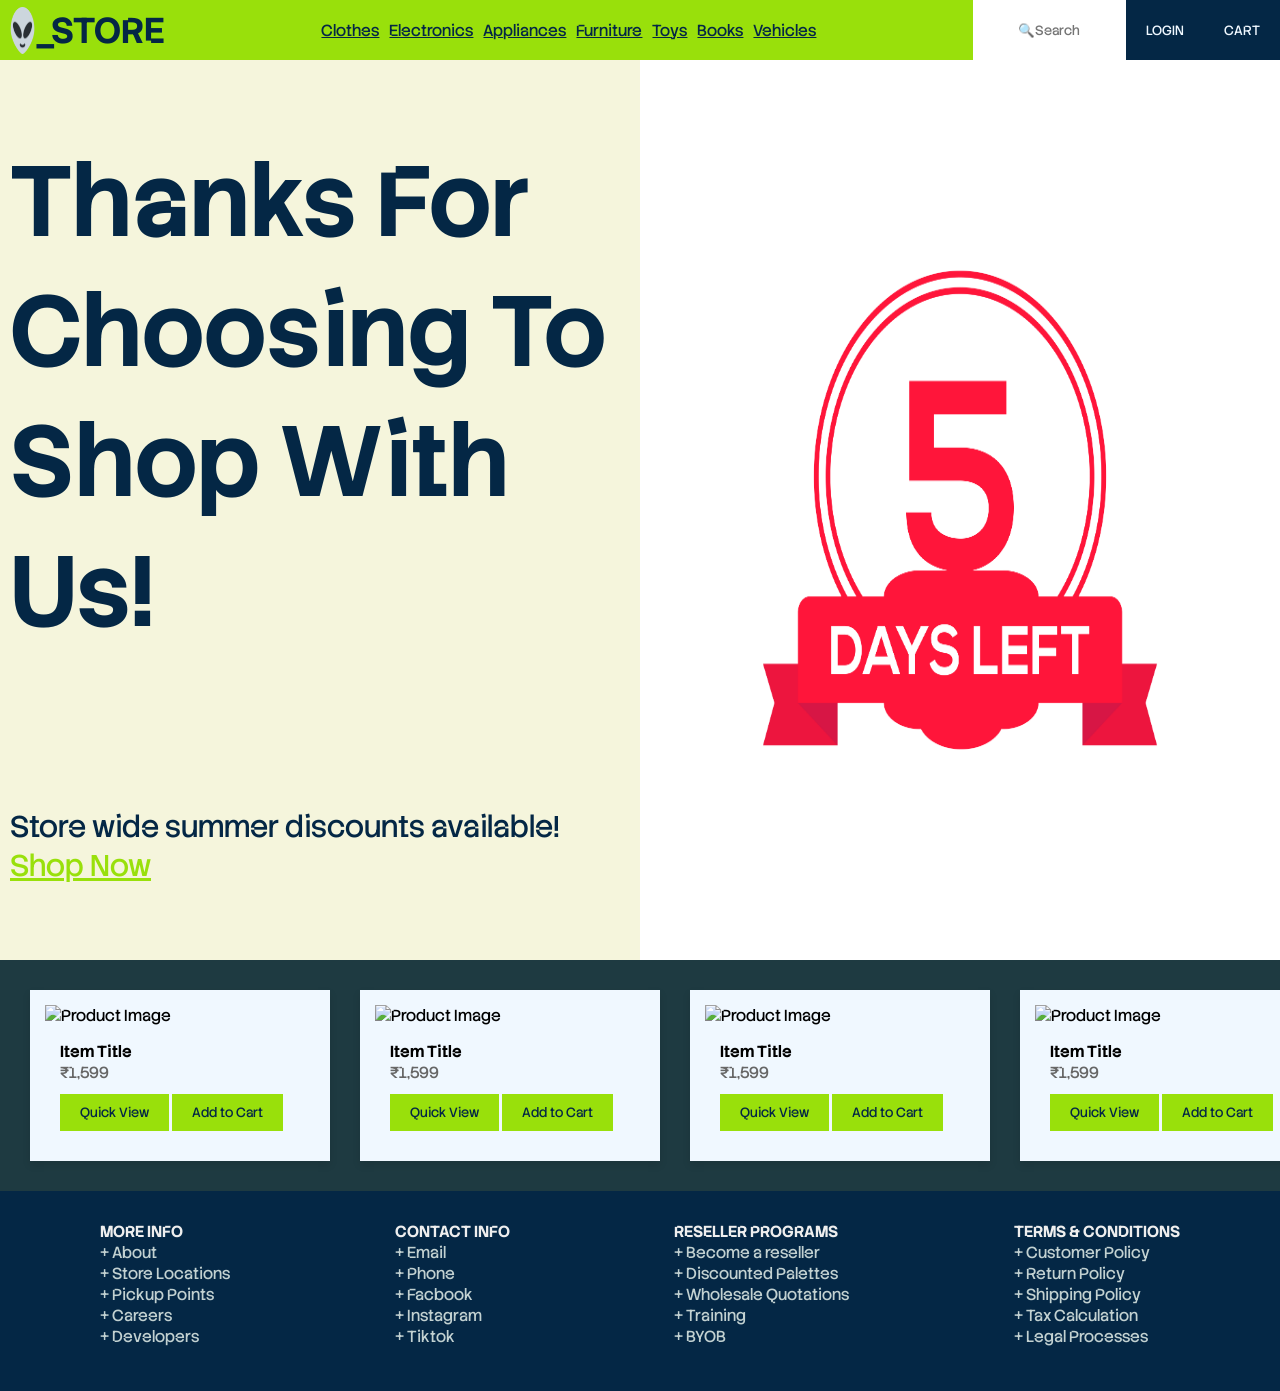
==== index.html @ e77f3b26 "edumoon e-commerce project files" ====
<!DOCTYPE html>
<html lang="en">
<head>
  <meta charset="UTF-8">
  <meta name="viewport" content="width=device-width, initial-scale=1.0">
  <title>Alien Store - Home</title>
  <link href="assets/img/favicon.png" rel="icon">
  <link rel="stylesheet" href="assets/css/styles.css">
  <link rel="preconnect" href="https://fonts.googleapis.com">
  <link rel="preconnect" href="https://fonts.gstatic.com" crossorigin>
  <link href="https://fonts.googleapis.com/css2?family=Stack+Sans+Notch:wght@200..700&display=swap" rel="stylesheet">
</head>
<body>
  <header>
    <nav class="nav nav-mobile-view">

      <div class="nav-mobile-menu-icon">
        <div></div>
        <div></div>
        <div></div>
      </div>

      <div class="logo">
          <a href="index.html" style="display: flex;" title="Alien Store"><img src="assets/img/logo.png" alt="Logo Image" width="25" height="auto"><h2 style="text-transform: uppercase;">_Store</h2></a>
      </div>

      <div class="nav-mobile-btns">
        <ul class="nav-mobile-icons">
          <a href="login.html"><img src="assets/img/user-w.png" alt="User Icon" title="Person icons created by Febrian Hidayat - Flaticon"></a>
          <a href="checkout.html"><img src="assets/img/cart-w.png" alt="Cart Icon" title="Retail icons created by Frey Wazza - Flaticon"></a>
        </ul>
      </div>

      <div class="nav-links">
        <ul>
          <li><a href="shop.html">Clothes</a></li>
          <li><a href="shop.html">Electronics</a></li>
          <li><a href="shop.html">Appliances</a></li>
          <li><a href="shop.html">Furniture</a></li>
          <li><a href="shop.html">Toys</a></li>
          <li><a href="shop.html">Books</a></li>
          <li><a href="shop.html">Vehicles</a></li>
        </ul>
      </div>

      <div class="nav-btns">

        <div class="nav-search" style="background-color:whitesmoke; width: 100%; height: 60px; color: #666;">
          <input type="text" style="height: 60px; border: none; text-align: center;" placeholder="&#x1F50D;Search">
        </div>

        <ul style="gap: 0.1px; height: 60px;">
          <a href="login.html" title="Login"><button>Login</button></a>
          <a href="checkout.html"><button type="button" id="open" title="View cart">Cart</button></a>
        </ul>

      </div>

    </nav>
  </header>
  <main>
    <section class="hero">
      <div style="width: 50%; height: 100%; display: grid; align-items: center; background-color: beige; padding: 0 10px; color: rgb(4, 39, 69);">
        <h1 style="font-size: 100px;">Thanks For Choosing To Shop With Us!</h1>
        <p style="font-size: 30px;">Store wide summer discounts available! <em><a href="shop.html" style="color: rgb(153, 224, 11); text-decoration: underline; padding-top: 10px;">Shop Now</a></em></p>
      </div>
      <img src="assets/img/hero.jpg" alt="Hero section image from Magnific" width="50%" height="100%">
    </section>

    <section class="card-items">
      
      <div class="card">
          <img src="https://placehold.net/400x600.png" alt="Product Image" class="card-img">
          <div class="card-content">
            <p><strong>Item Title</strong></p>
            <p class="card-price">₹1,599</p>
            <a href="product.html" ><button class="card-button">Quick View</button></a>
            <button class="card-button">Add to Cart</button>
          </div>
      </div>

      <div class="card">
        <img src="https://placehold.net/400x600.png" alt="Product Image" class="card-img">
        <div class="card-content">
          <p><strong>Item Title</strong></p>
          <p class="card-price">₹1,599</p>
          <a href="product.html" ><button class="card-button">Quick View</button></a>
          <button class="card-button">Add to Cart</button>
        </div>
      </div>

      <div class="card">
        <img src="https://placehold.net/400x600.png" alt="Product Image" class="card-img">
        <div class="card-content">
          <p><strong>Item Title</strong></p>
          <p class="card-price">₹1,599</p>
          <a href="product.html" ><button class="card-button">Quick View</button></a>
          <button class="card-button">Add to Cart</button>
        </div>
      </div>

      <div class="card">
        <img src="https://placehold.net/400x600.png" alt="Product Image" class="card-img">
        <div class="card-content">
          <p><strong>Item Title</strong></p>
          <p class="card-price">₹1,599</p>
          <a href="product.html" ><button class="card-button">Quick View</button></a>
          <button class="card-button">Add to Cart</button>
        </div>
      </div>

    </section>
  </main>
  <footer>
    <div>
      <h4>More Info</h4>
      <p><a href="#">About</a></p>
      <p><a href="#">Store Locations</a></p>
      <p><a href="#">Pickup Points</a></p>
      <p><a href="#">Careers</a></p>
      <p><a href="#">Developers</a></p>
    </div>
    <div>
      <h4>Contact Info</h4>
      <p><a href="mailto:someone@example.com">Email</a></p>
      <p><a href="tel:+911234567890">Phone</a></p>
      <p><a href="#">Facbook</a></p>
      <p><a href="#">Instagram</a></p>
      <p><a href="#">Tiktok</a></p>
    </div>
    <div>
      <h4>Reseller Programs</h4>
      <p><a href="#">Become a reseller</a></p>
      <p><a href="#">Discounted Palettes</a></p>
      <p><a href="#">Wholesale Quotations</a></p>
      <p><a href="#">Training</a></p>
      <p><a href="#">BYOB</a></p>
    </div>
    <div>
      <h4>Terms & Conditions</h4>
      <p><a href="#">Customer Policy</a></p>
      <p><a href="#">Return Policy</a></p>
      <p><a href="#">Shipping Policy</a></p>
      <p><a href="#">Tax Calculation</a></p>
      <p><a href="#">Legal Processes</a></p>
    </div>
  </footer>
</body>
</html>
---- assets/css/styles.css ----
* {
  margin: 0;
  padding: 0;
  box-sizing: border-box;
  font-family: "Stack Sans Notch", sans-serif;
  font-optical-sizing: auto;
  font-style: normal;
}

:root {
  --primary-color: rgb(153, 224, 11);
  --secondary-color: rgb(4, 39, 69);
  --accent-color: aliceblue;
  --background-color: rgb(30, 58, 65);
}

body {
  overflow-x: hidden;
	background-color: var(--background-color);
  padding-top: 60px;
}

a {
  text-decoration: none;
}

.nav-mobile-menu-icon, .nav-mobile-btns {
  display: none;
}

.logo a {
  font-size: x-large;
}

nav {
  display: flex;
  align-items: center;
  justify-content: space-between;
  position: fixed;
  top: 0;
  background-color: var(--primary-color);
  width: 100%;
  height: 60px;
  z-index: 1000;
  float: left;
  padding: 5px 0 5px 10px;
}

nav div {
  display: flex;
  align-items: center;
  justify-content: space-between;
}

nav div ul {
  display: flex;
  list-style: none;
  gap: 10px;
}

nav a {
  color: var(--secondary-color);
}

nav ul a {
  text-decoration: underline;
}

nav a:hover {
  color: rgb(255, 255, 255);
}

nav button {
  background-color: var(--secondary-color);
  color: var(--accent-color);
  border: none;
  padding: 10px 20px;
  cursor: pointer;
  height: 100%;
  font-family: inherit;
  text-transform: uppercase;
}

nav button:hover {
  background-color: #666;
  color: var(--accent-color);
}

.hero {
  height: 100vh;
  display: flex;
  align-items: center;
  justify-content: center;
}

.checkout {
  height: 75vh;
  display: flex;
  align-items: center;
  justify-content: center;
}

.checkout .chk-btn {
  font-family: inherit;
  border: none;
  padding: 5px;
  cursor: pointer;
  background-color: #666;
  color: var(--accent-color);
}

.checkout .chk-btn:hover {
  background-color: var(--primary-color);
  color: #666;
}

.login {
  height: 75vh;
  display: flex;
  align-items: center;
  justify-content: center;
}

.login div button:hover {
  background-color: var(--primary-color);
  color: #666;
}

.card-items {
  display: grid;
  grid-template-columns: repeat(4, 1fr);
  grid-template-rows: auto;
  gap: 30px;
  margin: 20px;
  padding: 10px;
}

.card {
  background-color: var(--accent-color);
  box-shadow: 0 4px 8px rgb(0, 0, 0, 0.1);
  width: 300px;
  padding: 15px;
}

.card-img {
  width: 100%;
  height: auto;
  display: block;
}

.card-content {
  padding: 15px;
}

.card-title {
  margin: 0 0 8px;
  font-size: 1.5em;
}

.card-price {
  color: #666;
  line-height: 1.4;
}

.card-button {
  background-color: var(--primary-color);
  color: rgb(4, 39, 69);
  border: none;
  padding: 10px 20px;
  cursor: pointer;
  margin-top: 10px;
  font-family: inherit;
}

.card-button:hover {
  background-color: var(--secondary-color);
  color: var(--accent-color);
}

.shop {
  display: flex;
}

.shop .card-items {
  right: 0;
  width: 80%;
  grid-template-columns: repeat(3, 1fr);
}

.filter {
  /* position: fixed; */
  /* overscroll-behavior: contain; */
  left: 0;
  top: 40;
  overflow: hidden;
  z-index: 500;
  width: 20%;
  height: 90vh;
  overflow-y: auto;
  background-color: var(--accent-color);
}

.filter-title {
  background-color: var(--secondary-color);
  color: aliceblue;
}

.filter-list {
  display: flex;
  flex-direction: column;
  color: var(--secondary-color);
}


.filter div h4 {
  padding-left: 5px;
}

.filter input {
  margin: 5px;
}

.filter button:hover {
  background-color: #666;
  color: var(--accent-color);
}

footer {
  display: flex;
  align-items: start;
  justify-content: space-between;
  height: 200px;
  padding: 30px 100px;
  background-color: var(--secondary-color);
  color: var(--accent-color);
}

footer h4 {
  text-transform: uppercase;
  color: rgb(238, 238, 238);
}

footer a {
  color: rgb(194, 209, 209);
}

footer a:hover {
  color: rgb(90, 201, 201);
}

footer a::before {
  content: "+ ";
}

#toggle-menu {
  display: none;
}

@media screen and (max-width: 600px) {
  .nav {
    padding: 0 5px;
  }

  .nav-links, .nav-search, .nav-btns {
    display: none;
  }

  /* .nav-mobile-view {
    justify-content: space-between;
  } */

  /* Burger menu (...in progress)
  .nav-mobile-menu-icon {
    position: absolute;
    top: 5em;
    right: 5%;
    margin-left: -2em;
    margin-top: -45px;
    width: 2em;
    height: 45px;
    z-index: 5;
  }

  .nav-mobile-menu-icon div {
    position: relative;
    width: 3em;
    height: 7px;
    border-radius: 3px;
    background-color: #f8982b;
    margin-top: 8px;
    transition: all 0.3s ease-in-out;
  }

  Burger menu animation
  #toggle-menu:checked + .nav-mobile-menu-icon .nav-top {
    transform: rotate(-45deg);
    margin-top: 25px;
  }

  #toggle-menu:checked + .nav-mobile-menu-icon .nav-bottom {
    opacity: 0;
    transform: rotate(45deg);
  }

  #toggle-menu:checked + .nav-mobile-menu-icon .nav-middle {
    transform: rotate(45deg);
    margin-top: -7px;
  }

  #toggle-menu:checked + .nav-mobile-menu-icon + .nav-links {
    top: 0;
    transform: scale(1);
  } */

  .nav-mobile-menu-icon {
    display: flex;
    background-color: var(--secondary-color);
    height: 50px;
    width: 50px;
    z-index: 5px;
  }

  .nav-mobile-menu-icon div {
    background-color: aliceblue;
    width: 30px;
    height: 3px;
    z-index: 10px;
  }

  .nav-mobile-btns {
    display: flex;
    align-items: center;
    justify-content: center;
  }

  .nav-mobile-icons {
    gap: 5px;
  }

  .nav-mobile-icons a {
    background-color: var(--secondary-color);
    height: 50px;
    width: 50px;
  }

  .nav-mobile-icons a:hover {
    background-color: #666;
  }

  .nav-mobile-icons img {
    width: 30px;
    height: auto;
    display: block;
    margin: 8px auto;
  }

  .card-items {
    grid-template-columns: repeat(1, 1fr);
  }

  .shop .card-items {
    grid-template-columns: repeat(1, 1fr);
    width: 100%;
  }

  .card {
    width: 100%;
  }

  .filter {
    display: none;
  }

  footer {
    flex-direction: column;
    height: fit-content;
  }

  footer div {
    padding: 7px 0;
  }
}
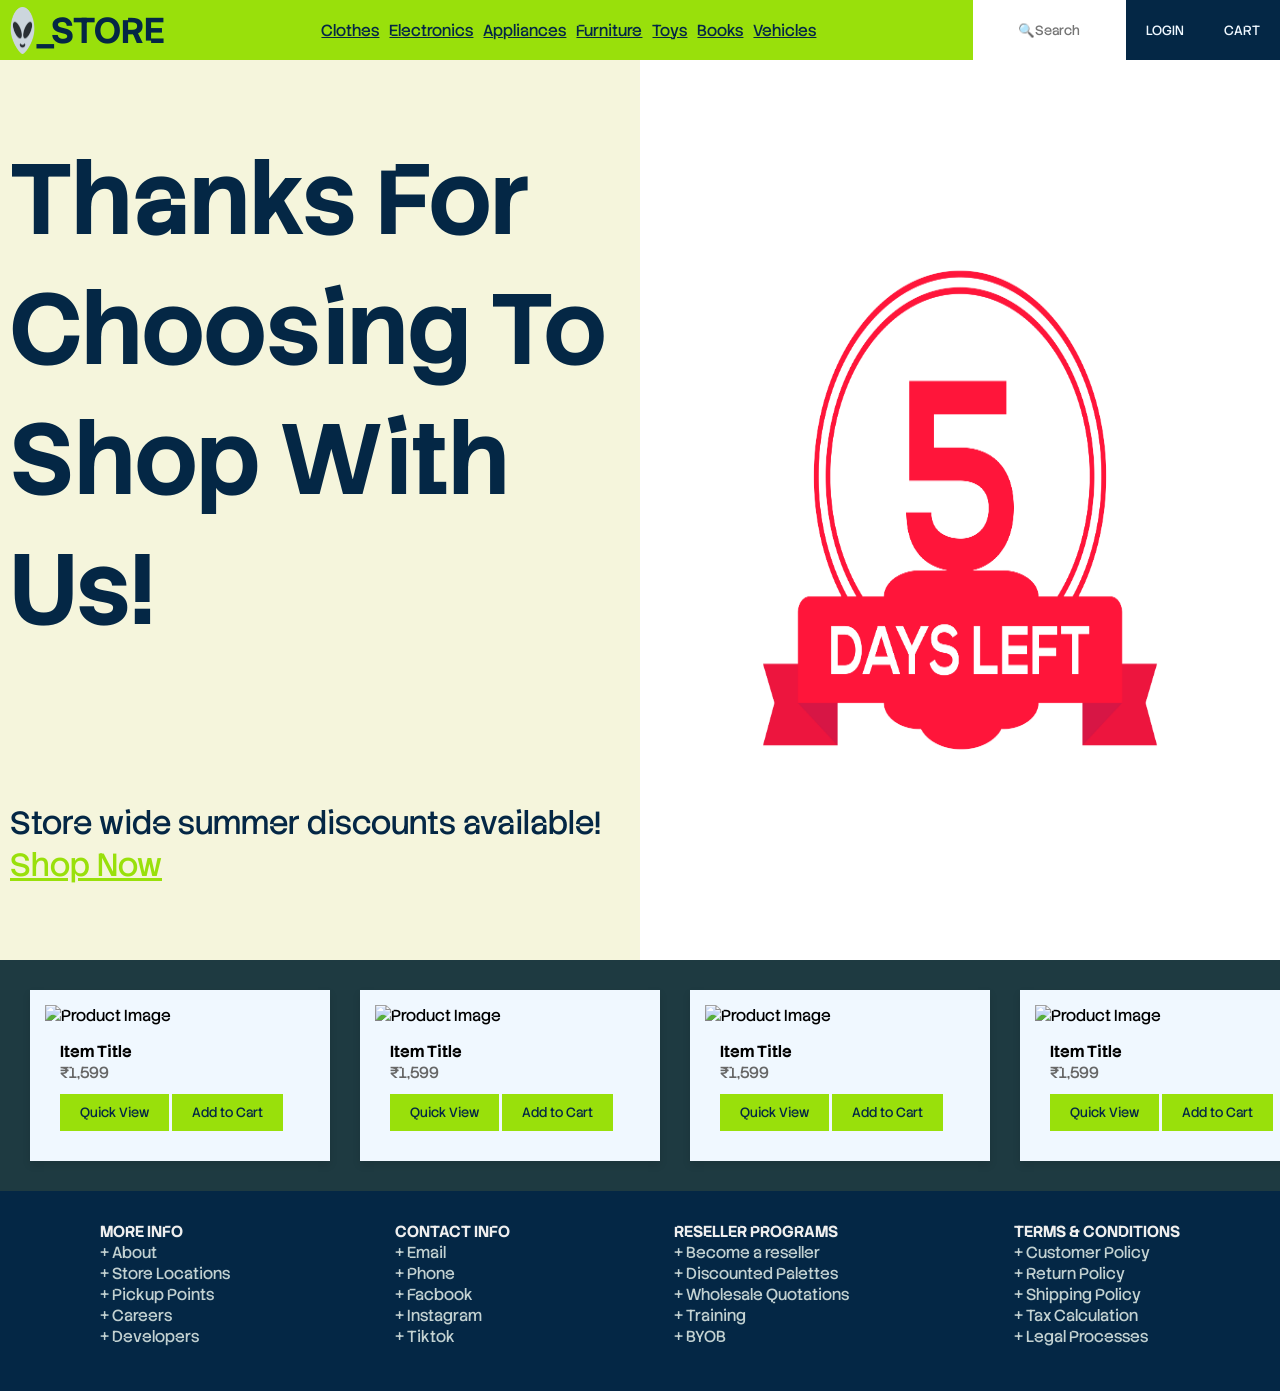
==== commit 46315501: "fix hero section for mobile view" ====
--- a/index.html
+++ b/index.html
@@ -60,9 +60,9 @@
   </header>
   <main>
     <section class="hero">
-      <div style="width: 50%; height: 100%; display: grid; align-items: center; background-color: beige; padding: 0 10px; color: rgb(4, 39, 69);">
-        <h1 style="font-size: 100px;">Thanks For Choosing To Shop With Us!</h1>
-        <p style="font-size: 30px;">Store wide summer discounts available! <em><a href="shop.html" style="color: rgb(153, 224, 11); text-decoration: underline; padding-top: 10px;">Shop Now</a></em></p>
+      <div>
+        <h1>Thanks For Choosing To Shop With Us!</h1>
+        <p>Store wide summer discounts available! <em><a href="shop.html">Shop Now</a></em></p>
       </div>
       <img src="assets/img/hero.jpg" alt="Hero section image from Magnific" width="50%" height="100%">
     </section>
--- a/assets/css/styles.css
+++ b/assets/css/styles.css
@@ -91,6 +91,34 @@
   display: flex;
   align-items: center;
   justify-content: center;
+}
+
+.hero div {
+  width: 50%;
+  height: 100%;
+  display: grid;
+  align-items: center;
+  background-color: beige;
+  padding: 0 10px;
+  color: var(--secondary-color);
+}
+
+.hero h1 {
+  font-size: 100px;
+}
+
+.hero p {
+  font-size: 2rem;
+}
+
+.hero a {
+  color: var(--primary-color);
+  text-decoration: underline;
+  padding-top: 10px;
+}
+
+.hero a:hover {
+  color: var(--secondary-color);
 }
 
 .checkout {
@@ -354,6 +382,29 @@
     margin: 8px auto;
   }
 
+  .hero {
+    display: flex;
+    flex-direction: column-reverse;
+    /* height: max-content; */
+  }
+
+  .hero div {
+    width: 100%;
+    display: inline;
+  }
+
+  .hero h1 {
+    font-size: 2.5rem;
+  }
+
+  .hero p {
+    font-size: 1.5rem;
+  }
+
+  .hero img {
+    width: 100%;
+  }
+
   .card-items {
     grid-template-columns: repeat(1, 1fr);
   }
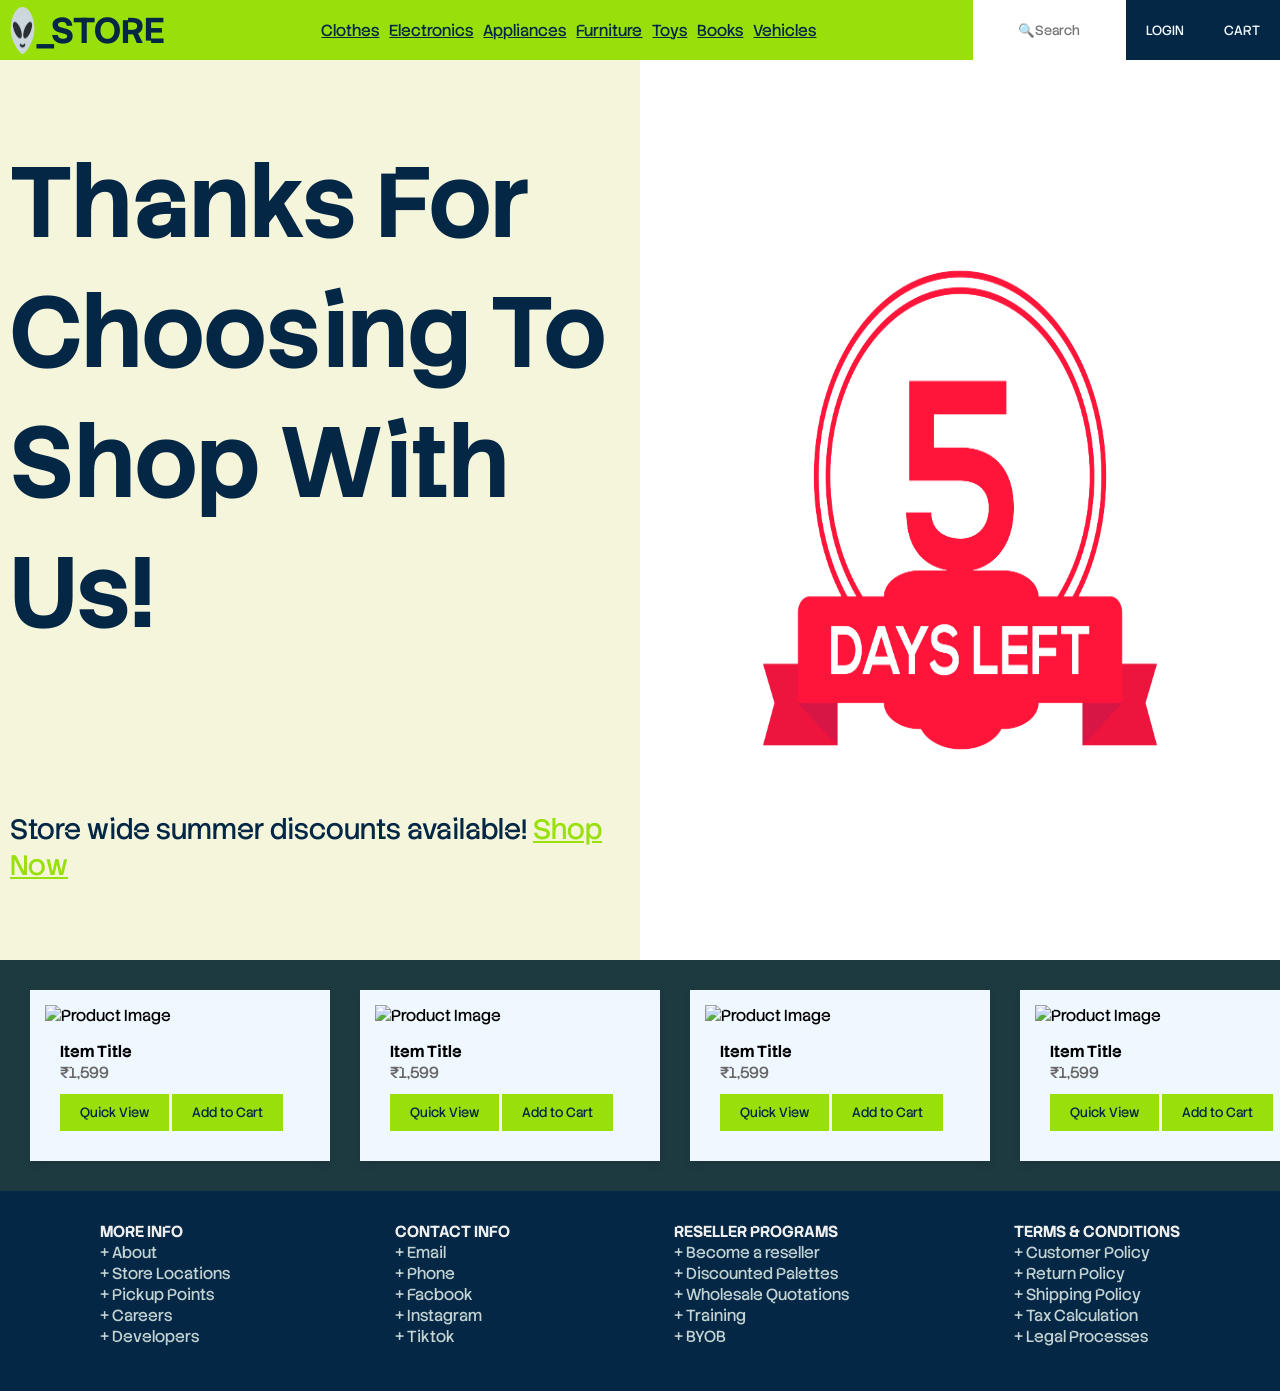
==== commit aaf6f6cd: "hero section image for mobile view fine-tuned" ====
--- a/index.html
+++ b/index.html
@@ -64,7 +64,7 @@
         <h1>Thanks For Choosing To Shop With Us!</h1>
         <p>Store wide summer discounts available! <em><a href="shop.html">Shop Now</a></em></p>
       </div>
-      <img src="assets/img/hero.jpg" alt="Hero section image from Magnific" width="50%" height="100%">
+      <img src="assets/img/hero.jpg" alt="Hero section image from Magnific">
     </section>
 
     <section class="card-items">
--- a/assets/css/styles.css
+++ b/assets/css/styles.css
@@ -108,7 +108,7 @@
 }
 
 .hero p {
-  font-size: 2rem;
+  font-size: 1.75rem;
 }
 
 .hero a {
@@ -119,6 +119,11 @@
 
 .hero a:hover {
   color: var(--secondary-color);
+}
+
+.hero img {
+  width: 50%;
+  height: 100%;
 }
 
 .checkout {
@@ -383,26 +388,29 @@
   }
 
   .hero {
+    height: max-content;
     display: flex;
     flex-direction: column-reverse;
-    /* height: max-content; */
   }
 
   .hero div {
+    height: max-content;
     width: 100%;
-    display: inline;
   }
 
   .hero h1 {
+    margin: 7px 0 5px 0;
     font-size: 2.5rem;
   }
 
   .hero p {
+    margin: 5px 0 10px 0;
     font-size: 1.5rem;
   }
 
   .hero img {
     width: 100%;
+    height: auto;
   }
 
   .card-items {
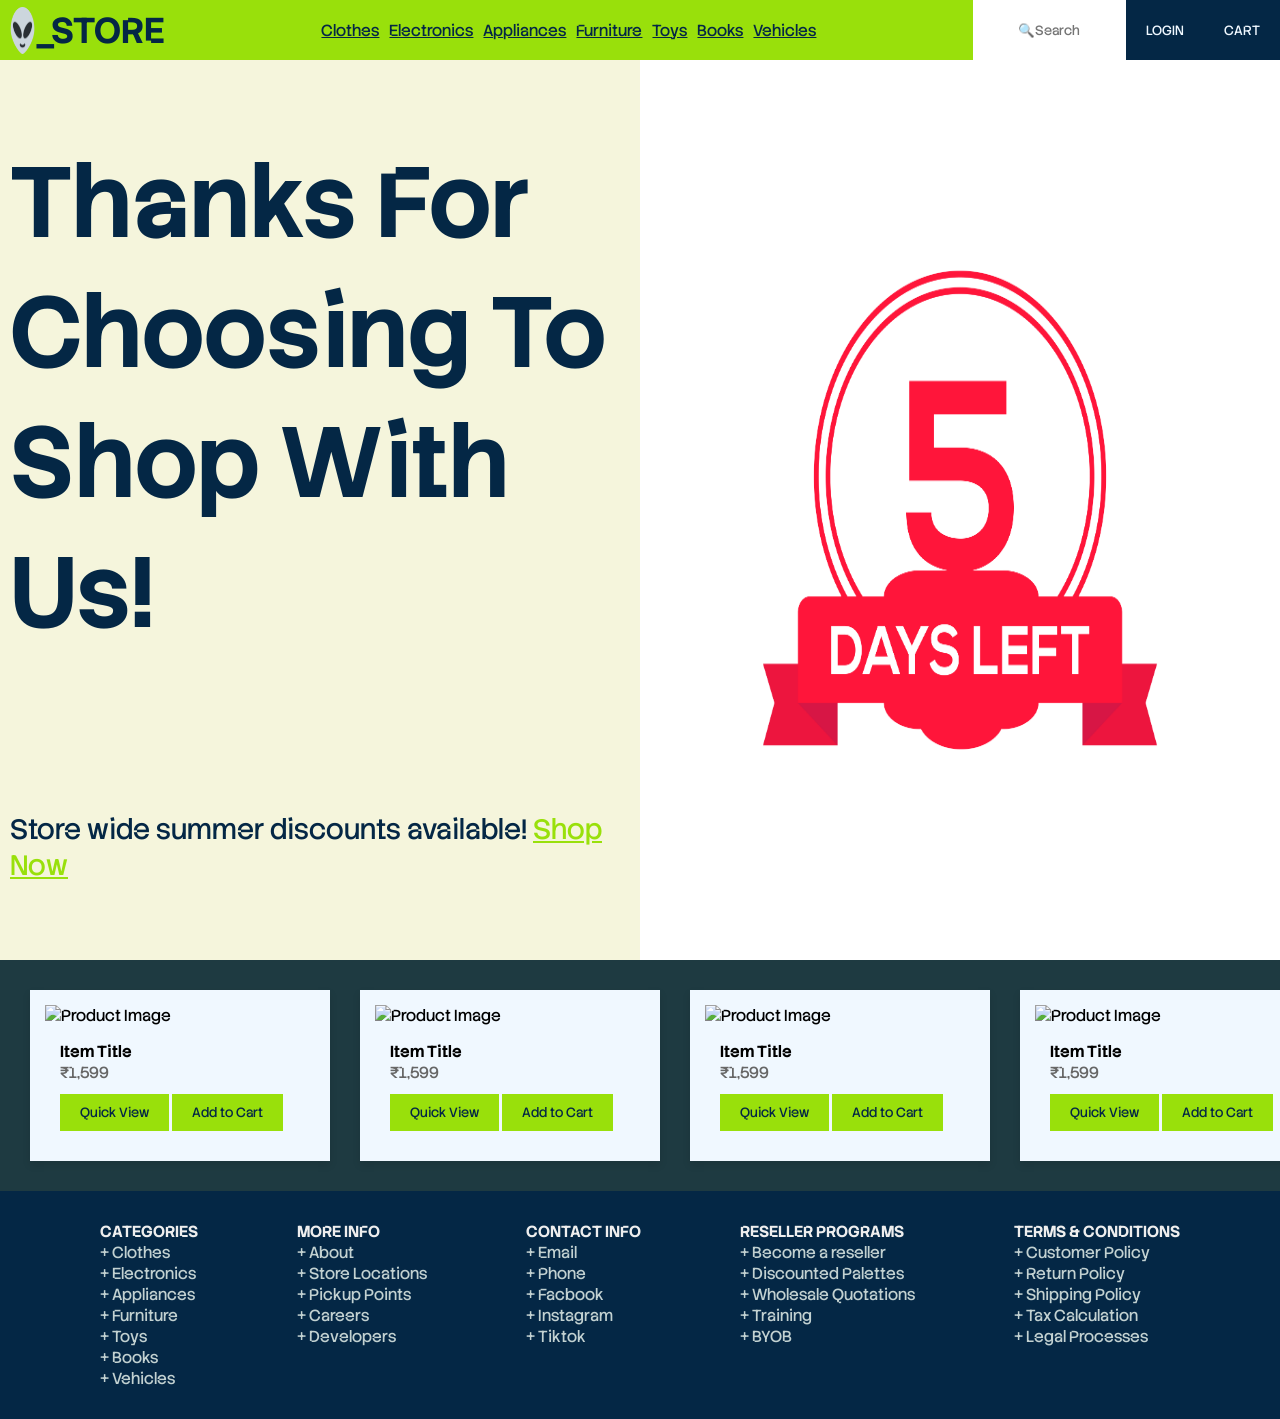
==== commit 4526ad58: "categories links added to footer" ====
--- a/index.html
+++ b/index.html
@@ -113,6 +113,16 @@
   </main>
   <footer>
     <div>
+      <h4>Categories</h4>
+      <p><a href="shop.html">Clothes</a></p>
+      <p><a href="shop.html">Electronics</a></p>
+      <p><a href="shop.html">Appliances</a></p>
+      <p><a href="shop.html">Furniture</a></p>
+      <p><a href="shop.html">Toys</a></p>
+      <p><a href="shop.html">Books</a></p>
+      <p><a href="shop.html">Vehicles</a></p>
+    </div>
+    <div>
       <h4>More Info</h4>
       <p><a href="#">About</a></p>
       <p><a href="#">Store Locations</a></p>
--- a/assets/css/styles.css
+++ b/assets/css/styles.css
@@ -133,18 +133,56 @@
   justify-content: center;
 }
 
+.checkout-cart-img {
+  display: flex;
+  align-items: center;
+  justify-content: center;
+  background-color: white;
+  background-position: center;
+  background-size: cover;
+  background-repeat: no-repeat;
+  opacity: 85%;
+  width: 50%;
+  height: 100%;
+  padding: 20px;
+  border-right: 1px solid #666;
+  text-align: center;
+}
+
+.checkout-summary {
+   width: 50%;
+   height: 100%;
+   padding: 20px;
+}
+
+.checkout a {
+  color: var(--primary-color);
+  text-decoration: underline;
+}
+
+.checkout a:hover {
+  color: var(--secondary-color);
+}
+
 .checkout .chk-btn {
   font-family: inherit;
   border: none;
   padding: 5px;
   cursor: pointer;
-  background-color: #666;
-  color: var(--accent-color);
+  background-color: var(--primary-color);
+  color: var(--secondary-color);
 }
 
 .checkout .chk-btn:hover {
-  background-color: var(--primary-color);
-  color: #666;
+  background-color: var(--secondary-color);
+  color: var(--accent-color);
+}
+
+.checkout-summary-box {
+  background-color: aliceblue;
+  width: 90%;
+  height: 50%;
+  padding: 10px;
 }
 
 .login {
@@ -154,10 +192,29 @@
   justify-content: center;
 }
 
+.login div {
+  background-color: aliceblue;
+  width: 500px;
+  text-align: center;
+  text-transform: uppercase;
+}
+
+.login div button {
+  border: none;
+  font-family: inherit;
+  padding: 5px;
+  background-color: var(--primary-color);
+  color: var(--secondary-color);
+  margin: 10px 0;
+}
+
 .login div button:hover {
-  background-color: var(--primary-color);
-  color: #666;
-}
+  background-color: var(--secondary-color);
+  color: var(--accent-color);
+  cursor: pointer;
+}
+
+/* .login div button:click {} */
 
 .card-items {
   display: grid;
@@ -262,7 +319,7 @@
   display: flex;
   align-items: start;
   justify-content: space-between;
-  height: 200px;
+  height: max-content;
   padding: 30px 100px;
   background-color: var(--secondary-color);
   color: var(--accent-color);
@@ -413,6 +470,10 @@
     height: auto;
   }
 
+  .login div {
+    width: 80%;
+  }
+
   .card-items {
     grid-template-columns: repeat(1, 1fr);
   }
@@ -428,6 +489,25 @@
 
   .filter {
     display: none;
+  }
+
+  .checkout {
+    display: flex;
+    flex-direction: column;
+  }
+
+  .checkout-cart-img {
+    width: 100%;
+  }
+
+  .checkout-summary {
+    width: 100%;
+    padding: 10px;
+  }
+
+  .checkout-summary-box {
+    width: 100%;
+    height: max-content;
   }
 
   footer {
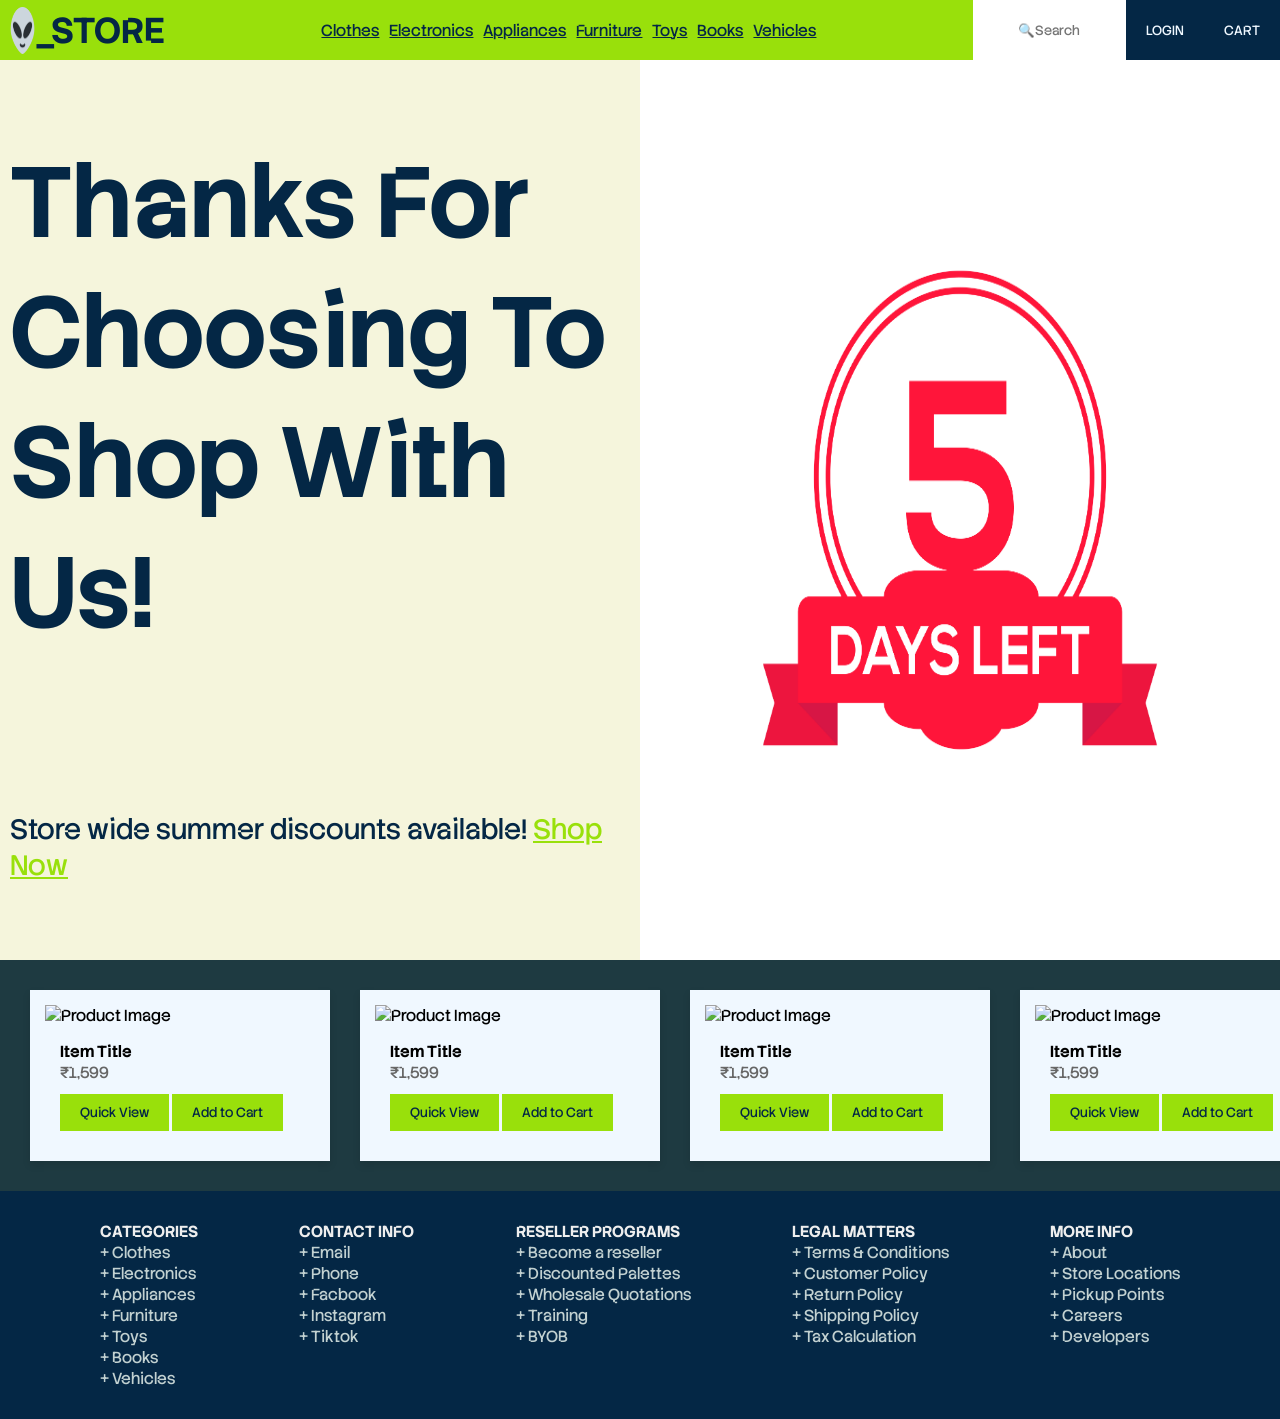
==== commit 34ff9091: "footer updated and navbar /burger/ menu completed" ====
--- a/index.html
+++ b/index.html
@@ -15,9 +15,26 @@
     <nav class="nav nav-mobile-view">
 
       <div class="nav-mobile-menu-icon">
-        <div></div>
-        <div></div>
-        <div></div>
+
+        <input style="display: none;" id="toggle" type="checkbox"></input>
+        <label for="toggle" class="burger-menu">
+          <div class="menu-btn-top"></div>
+          <div class="menu-btn-middle"></div>
+          <div class="menu-btn-bottom"></div>
+        </label>
+
+        <div class="nav-mobile-links-wrapper">
+          <ul>
+            <li><a href="shop.html">Clothes</a></li>
+            <li><a href="shop.html">Electronics</a></li>
+            <li><a href="shop.html">Appliances</a></li>
+            <li><a href="shop.html">Furniture</a></li>
+            <li><a href="shop.html">Toys</a></li>
+            <li><a href="shop.html">Books</a></li>
+            <li><a href="shop.html">Vehicles</a></li>
+          </ul>
+        </div>
+
       </div>
 
       <div class="logo">
@@ -123,14 +140,6 @@
       <p><a href="shop.html">Vehicles</a></p>
     </div>
     <div>
-      <h4>More Info</h4>
-      <p><a href="#">About</a></p>
-      <p><a href="#">Store Locations</a></p>
-      <p><a href="#">Pickup Points</a></p>
-      <p><a href="#">Careers</a></p>
-      <p><a href="#">Developers</a></p>
-    </div>
-    <div>
       <h4>Contact Info</h4>
       <p><a href="mailto:someone@example.com">Email</a></p>
       <p><a href="tel:+911234567890">Phone</a></p>
@@ -147,12 +156,20 @@
       <p><a href="#">BYOB</a></p>
     </div>
     <div>
-      <h4>Terms & Conditions</h4>
+      <h4>Legal Matters</h4>
+      <p><a href="#">Terms & Conditions</a></p>
       <p><a href="#">Customer Policy</a></p>
       <p><a href="#">Return Policy</a></p>
       <p><a href="#">Shipping Policy</a></p>
       <p><a href="#">Tax Calculation</a></p>
-      <p><a href="#">Legal Processes</a></p>
+    </div>
+    <div>
+      <h4>More Info</h4>
+      <p><a href="#">About</a></p>
+      <p><a href="#">Store Locations</a></p>
+      <p><a href="#">Pickup Points</a></p>
+      <p><a href="#">Careers</a></p>
+      <p><a href="#">Developers</a></p>
     </div>
   </footer>
 </body>
--- a/assets/css/styles.css
+++ b/assets/css/styles.css
@@ -49,7 +49,6 @@
 nav div {
   display: flex;
   align-items: center;
-  justify-content: space-between;
 }
 
 nav div ul {
@@ -358,64 +357,70 @@
   /* .nav-mobile-view {
     justify-content: space-between;
   } */
-
-  /* Burger menu (...in progress)
-  .nav-mobile-menu-icon {
-    position: absolute;
-    top: 5em;
-    right: 5%;
-    margin-left: -2em;
-    margin-top: -45px;
-    width: 2em;
-    height: 45px;
-    z-index: 5;
-  }
-
-  .nav-mobile-menu-icon div {
-    position: relative;
-    width: 3em;
-    height: 7px;
-    border-radius: 3px;
-    background-color: #f8982b;
-    margin-top: 8px;
-    transition: all 0.3s ease-in-out;
-  }
-
-  Burger menu animation
-  #toggle-menu:checked + .nav-mobile-menu-icon .nav-top {
-    transform: rotate(-45deg);
-    margin-top: 25px;
-  }
-
-  #toggle-menu:checked + .nav-mobile-menu-icon .nav-bottom {
-    opacity: 0;
-    transform: rotate(45deg);
-  }
-
-  #toggle-menu:checked + .nav-mobile-menu-icon .nav-middle {
-    transform: rotate(45deg);
-    margin-top: -7px;
-  }
-
-  #toggle-menu:checked + .nav-mobile-menu-icon + .nav-links {
-    top: 0;
-    transform: scale(1);
-  } */
-
+ 
   .nav-mobile-menu-icon {
     display: flex;
+    align-items: center;
+    justify-content: center;
     background-color: var(--secondary-color);
     height: 50px;
     width: 50px;
-    z-index: 5px;
-  }
-
-  .nav-mobile-menu-icon div {
+    z-index: 7;
+  }
+
+  /**  Burger Menu Styling  **/
+  .burger-menu {
+    position: absolute;
+    z-index: 7;
+  }
+
+  .burger-menu div {
     background-color: aliceblue;
-    width: 30px;
-    height: 3px;
-    z-index: 10px;
-  }
+    width: 2em;
+    height: 5px;
+    margin: 7px 0;
+    transition: all 0.3s ease-in-out;
+  }
+
+  .nav-mobile-links-wrapper {
+    display: none;
+  }
+
+  /* .nav-mobile-links-wrapper {
+    position: fixed;
+    width: 100vh;
+    height: 100vh;
+    background-color: var(--secondary-color);
+    padding: 0 0 0 3em;
+    right: -100%; left: 0; top: 0; bottom: 0;
+    z-index: 500;
+    transition: all 0.3s ease-in-out;
+  }
+
+  .nav-mobile-links-wrapper ul {
+    display: inline-block;
+    color: var(--primary-color);
+    font-size: 2rem;
+    gap: 3px;
+  } */
+
+  /**  Animations  **/
+  #toggle:checked + .burger-menu .menu-btn-top {
+    transform: rotate(-45deg);
+    margin-top: 18px;
+  }
+  #toggle:checked + .burger-menu .menu-btn-bottom {
+    opacity: 0;
+    transform: rotate(45deg);
+  }
+  #toggle:checked + .burger-menu .menu-btn-middle {
+    transform: rotate(45deg);
+    margin-top: -11px;
+  }
+
+  #toggle:checked + .burger-menu + .nav-mobile-links-wrapper {
+    right: 0;
+  } /** end-of-burger-menu-styling **/
 
   .nav-mobile-btns {
     display: flex;
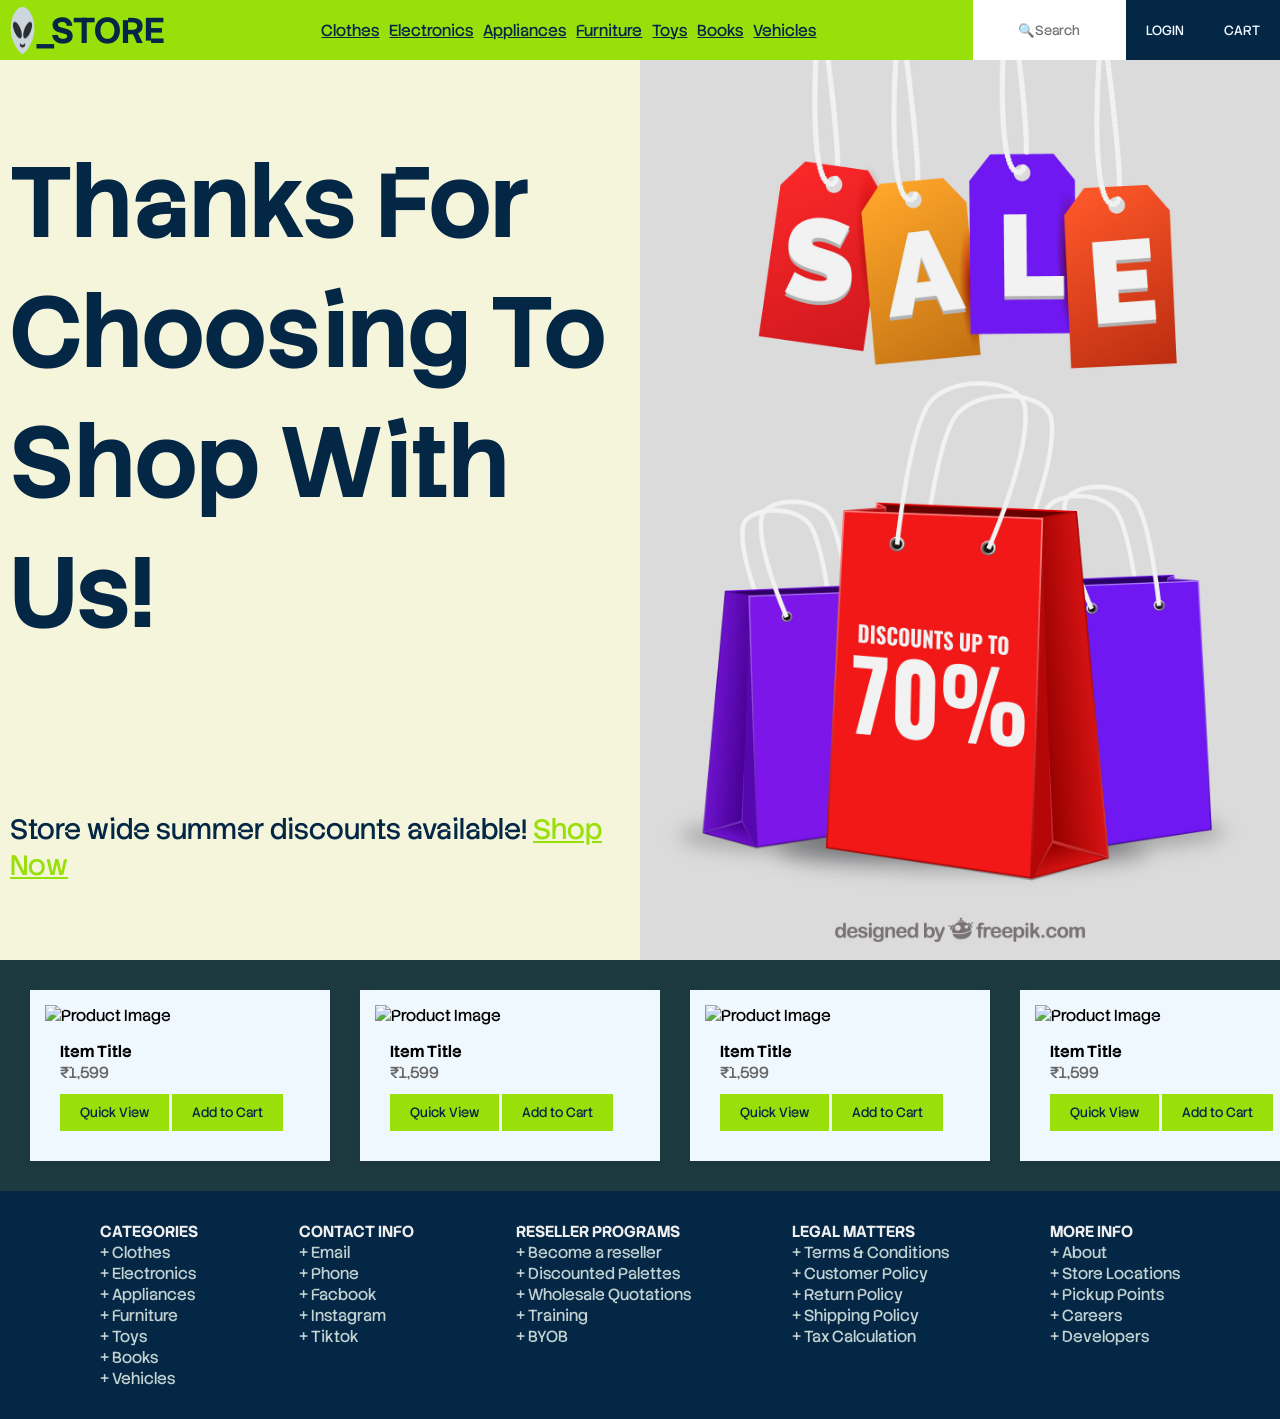
==== commit c0036d36: "hero carousel attempt" ====
--- a/index.html
+++ b/index.html
@@ -77,11 +77,20 @@
   </header>
   <main>
     <section class="hero">
-      <div>
+
+      <div class="hero-text">
         <h1>Thanks For Choosing To Shop With Us!</h1>
         <p>Store wide summer discounts available! <em><a href="shop.html">Shop Now</a></em></p>
       </div>
-      <img src="assets/img/hero.jpg" alt="Hero section image from Magnific">
+
+      <div class="hero-carousel">
+        <img class="hero-slide" src="assets/img/discount.jpg" alt="Hero section image from Magnific (Freepik)">
+        <!-- <img class="hero-slide" src="assets/img/days-left.jpg" alt="Hero section image from Magnific (Freepik)"> -->
+        <!-- <img class="hero-slide" src="assets/img/best-place.jpg" alt="Hero section image from Magnific (Freepik)"> -->
+        <!-- <img class="hero-slide" src="assets/img/red-black.jpg" alt="Hero section image from Magnific (Freepik)"> -->
+        <!-- <img class="hero-slide" src="assets/img/shopping-bag.jpg" alt="Hero section image from Magnific (Freepik)"> -->
+      </div>
+
     </section>
 
     <section class="card-items">
--- a/assets/css/styles.css
+++ b/assets/css/styles.css
@@ -90,6 +90,7 @@
   display: flex;
   align-items: center;
   justify-content: center;
+  overflow: hidden;
 }
 
 .hero div {
@@ -98,7 +99,6 @@
   display: grid;
   align-items: center;
   background-color: beige;
-  padding: 0 10px;
   color: var(--secondary-color);
 }
 
@@ -121,8 +121,27 @@
 }
 
 .hero img {
-  width: 50%;
+  width: 100%;
   height: 100%;
+  aspect-ratio: 1 / 1;
+  object-fit: cover;
+}
+
+.hero-text {
+  padding: 0 10px;
+}
+
+.hero-carousel {
+  display: flex;
+  width: 300%;
+  height: 100%;
+  animation: hero-slideshow 15s infinite alternate;
+}
+
+.hero-carousel img {
+  width: 100%;
+  height: 100%;
+  object-fit: cover;
 }
 
 .checkout {
